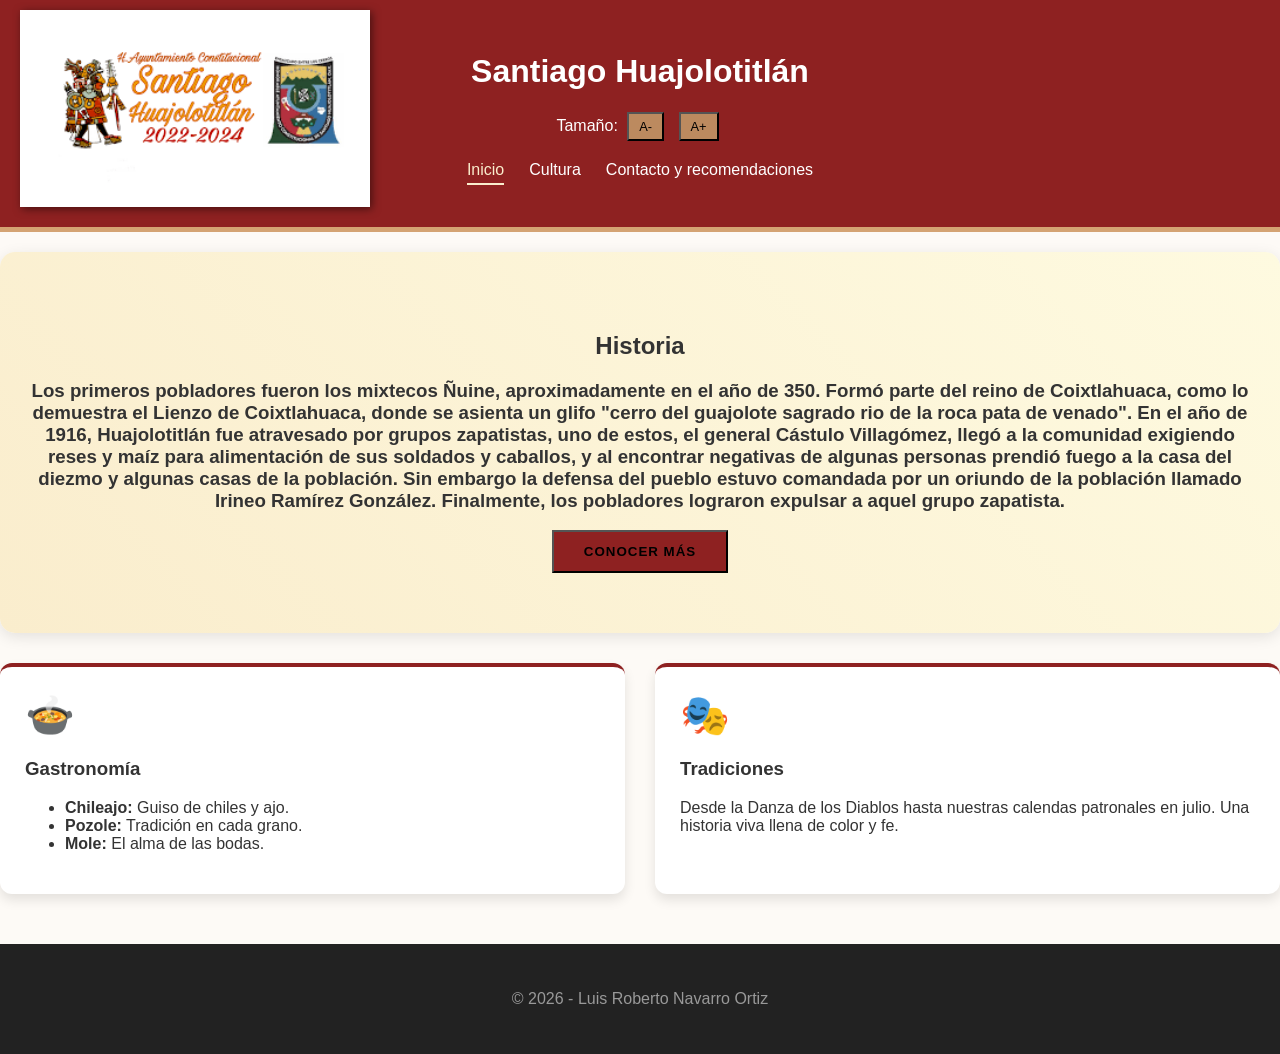
==== index.html @ d50bb12a "Rename inicio.html to index.html" ====
<!DOCTYPE html>
<html lang="es">
<head>
    <meta charset="UTF-8">
    <meta name="viewport" content="width=device-width, initial-scale=1.0">
    <title>Santiago Huajolotitlán - Inicio</title>
    <link rel="stylesheet" href="style.css">
</head>
<body id="cuerpo">

    <header>
        <img src="img/logo.png" alt="Logo" class="logo-esquina">
        <h1 id="pru">Santiago Huajolotitlán</h1>
        
        <!-- Controles de Accesibilidad -->
        <div class="accesibilidad">
            <span>Tamaño:</span>
            <button onclick="cambiarTamano('disminuir')">A-</button>
            <button onclick="cambiarTamano('aumentar')">A+</button>
        </div>

        <nav>
            <ul>
                <li><a href="inicio.html" class="active">Inicio</a></li>
                <li><a href="cultura.html">Cultura</a></li>
                <li><a href="contacto.html">Contacto y recomendaciones</a></li>
            </ul>
        </nav>
    </header>

    <main>
        <section class="hero">
            <div class="hero-content">
                <h2>Historia</h2>
                <h3>Los primeros pobladores fueron los mixtecos Ñuine, aproximadamente en el año de 350. Formó parte del reino de Coixtlahuaca, como lo demuestra el Lienzo de Coixtlahuaca, donde se asienta un glifo "cerro del guajolote sagrado rio de la roca pata de venado".
En el año de 1916, Huajolotitlán fue atravesado por grupos zapatistas, uno de estos, el general Cástulo Villagómez, llegó a la comunidad exigiendo reses y maíz para alimentación de sus soldados y caballos, y al encontrar negativas de algunas personas prendió fuego a la casa del diezmo y algunas casas de la población. Sin embargo la defensa del pueblo estuvo comandada por un oriundo de la población llamado Irineo Ramírez González. Finalmente, los pobladores lograron expulsar a aquel grupo zapatista.</h3>
                <button class="btn-principal" onclick="saludoEspecial()">Conocer más</button>
            </div>
        </section>

        <section class="info-grid">
            <article class="card">
                <div class="card-icon">🍲</div>
                <h3>Gastronomía</h3>
                <ul>
                    <li><strong>Chileajo:</strong> Guiso de chiles y ajo.</li>
                    <li><strong>Pozole:</strong> Tradición en cada grano.</li>
                    <li><strong>Mole:</strong> El alma de las bodas.</li>
                </ul>
            </article>

            <article class="card">
                <div class="card-icon">🎭</div>
                <h3>Tradiciones</h3>
                <p>Desde la Danza de los Diablos hasta nuestras calendas patronales en julio. Una historia viva llena de color y fe.</p>
            </article>
        </section>
    </main>

    <footer>
        <p>&copy; 2026 - Luis Roberto Navarro Ortiz</p>
    </footer>

    <script src="script.js"></script>
</body>
</html>
---- style.css ----
:root {
    --rojo-tierra: #8E2121;
    --beige: #faedcd;
    --marron: #bc8a5f;
    --blanco: #ffffff;
    --sombra: rgba(0, 0, 0, 0.1);
}

body {
    font-family: 'Segoe UI', Roboto, sans-serif;
    margin: 0;
    padding: 0;
    background-color: #fdfaf6;
    color: #333;
    transition: font-size 0.3s ease; /* Para que el cambio de letra sea suave */
}

header {
    background: linear-gradient(rgba(142, 33, 33, 0.9), rgba(142, 33, 33, 0.9)), url('img/patron-mixteco.png');
    background-color: var(--rojo-tierra);
    color: white;
    padding: 2rem 1rem;
    text-align: center;
    border-bottom: 5px solid #d4a373;
    position: relative;
}

.logo-esquina {
    position: absolute;
    top: 10px;
    left: 20px;
    width: 350px; /* Ajustado para que no tape el texto */
    height: auto;
    filter: drop-shadow(2px 2px 4px rgba(0,0,0,0.5));
}

.accesibilidad {
    margin: 10px 0;
}
.accesibilidad button {
    background: var(--marron);
    padding: 5px 10px;
    margin: 0 5px;
    font-size: 0.8rem;
}

nav ul {
    list-style: none;
    padding: 0;
    display: flex;
    justify-content: center;
    gap: 25px;
    margin-top: 20px;
}

nav a {
    color: white;
    text-decoration: none;
    font-weight: 500;
    padding-bottom: 5px;
    border-bottom: 2px solid transparent;
    transition: 0.3s;
}

nav a:hover, nav a.active {
    border-color: var(--beige);
    color: var(--beige);
}

.hero {
    background: linear-gradient(45deg, #faedcd, #fefae0);
    padding: 60px 20px;
    border-radius: 15px;
    margin: 20px 0;
    box-shadow: 0 4px 15px var(--sombra);
    text-align: center;
}

.card {
    background: white;
    padding: 25px;
    border-radius: 12px;
    box-shadow: 0 6px 12px var(--sombra);
    transition: transform 0.3s;
    border-top: 4px solid var(--rojo-tierra);
}

.card:hover {
    transform: translateY(-5px);
}

.card-icon {
    font-size: 2.5rem;
    margin-bottom: 15px;
}

.info-grid {
    display: grid;
    grid-template-columns: repeat(auto-fit, minmax(300px, 1fr));
    gap: 30px;
    margin-top: 30px;
}

.btn-principal {
    background-color: var(--rojo-tierra);
    padding: 12px 30px;
    font-weight: bold;
    text-transform: uppercase;
    letter-spacing: 1px;
}

footer {
    background: #222;
    color: #999;
    padding: 30px;
    text-align: center;
    margin-top: 50px;
}
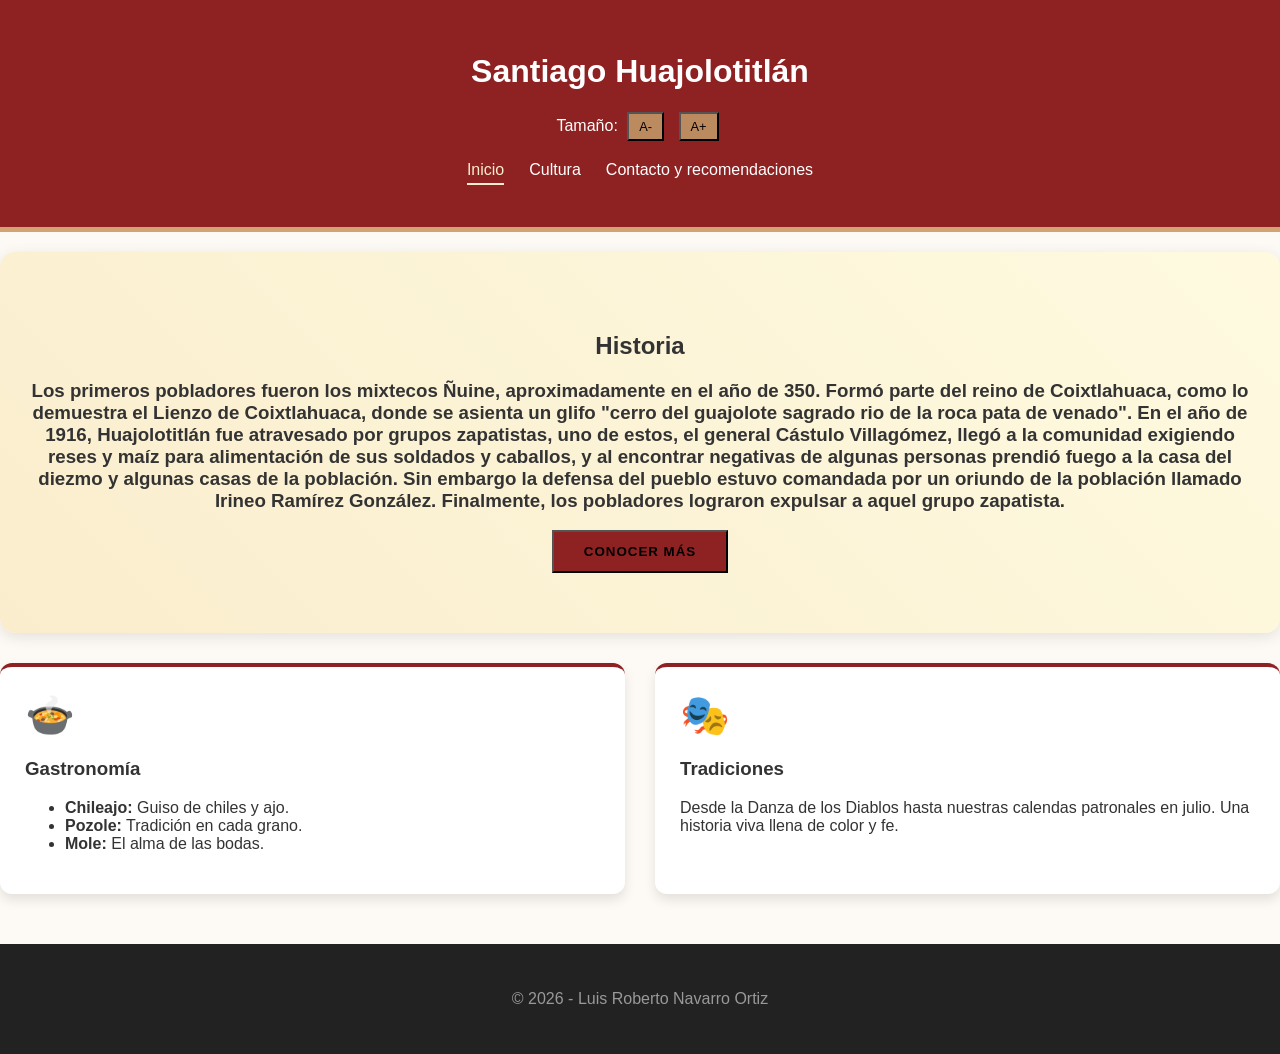
==== commit 829f2f7e: "Update index.html" ====
--- a/index.html
+++ b/index.html
@@ -9,7 +9,6 @@
 <body id="cuerpo">
 
     <header>
-        <img src="img/logo.png" alt="Logo" class="logo-esquina">
         <h1 id="pru">Santiago Huajolotitlán</h1>
         
         <!-- Controles de Accesibilidad -->
